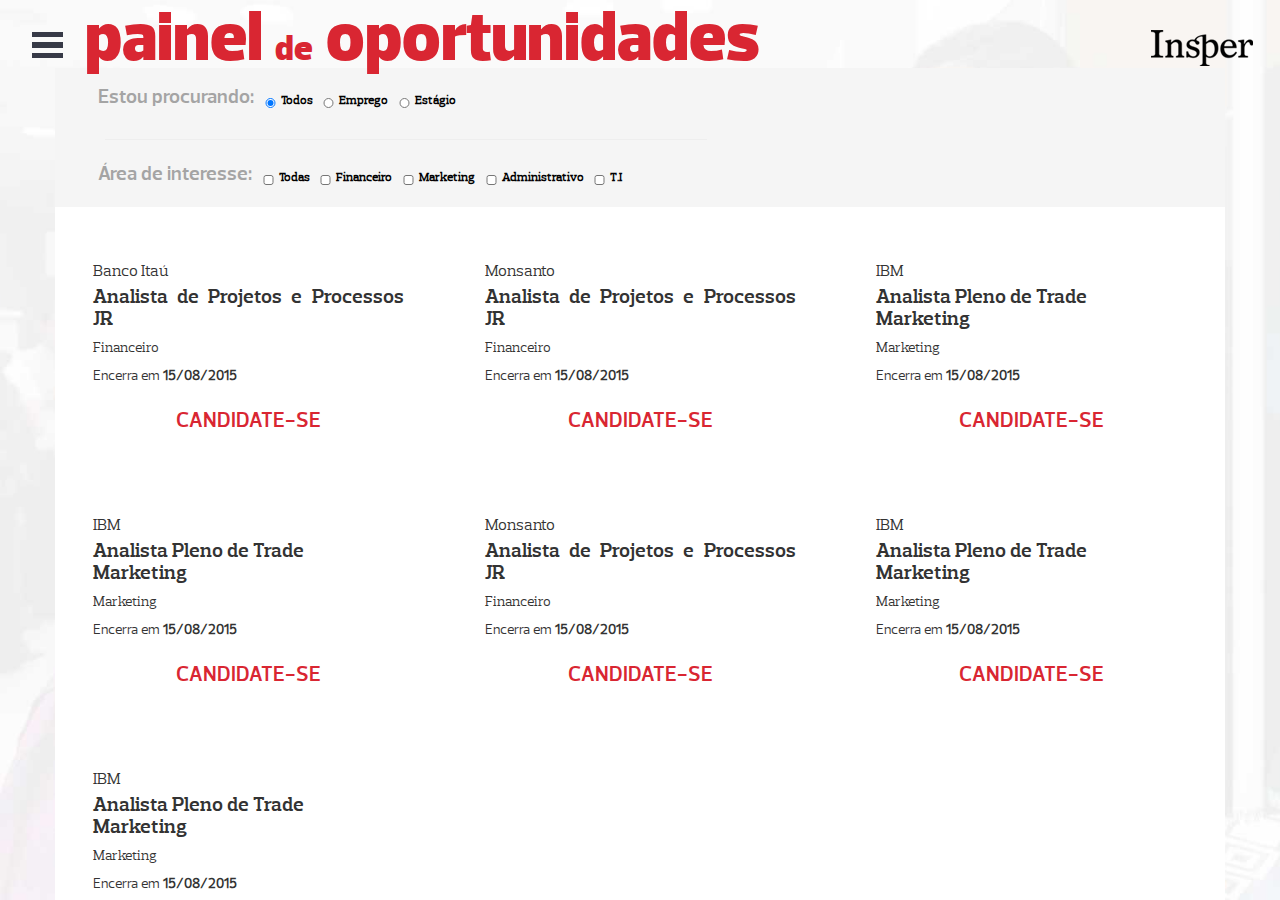
==== painel.html @ 1600583f "comentários das alterações" ====
<!DOCTYPE html>
<html class="full" lang="en">
<!-- Make sure the <html> tag is set to the .full CSS class. Change the background image in the full.css file. -->

<head>

    <meta charset="utf-8">
    <meta http-equiv="X-UA-Compatible" content="IE=edge">
    <meta name="viewport" content="width=device-width, initial-scale=1">
    <meta name="description" content="">
    <meta name="author" content="">

    <title>Painel de Oportunidades Profissionais</title>

    <!-- Bootstrap Core CSS -->
    <link href="css/bootstrap.min.css" rel="stylesheet">

    <!-- Custom CSS -->
    <link href="css/full-image.css" rel="stylesheet">
    <link rel="stylesheet" type="text/css" href="css/normalize.css" />
	<link rel="stylesheet" type="text/css" href="fonts/font-awesome-4.2.0/css/font-awesome.min.css" />
	<link rel="stylesheet" type="text/css" href="css/menu_elastic.css" />
	<script src="js/snap.svg-min.js"></script>

	<script src="js/modernizr.js"></script> <!-- Modernizr -->

    <!-- HTML5 Shim and Respond.js IE8 support of HTML5 elements and media queries -->
    <!-- WARNING: Respond.js doesn't work if you view the page via file:// -->
    <!--[if lt IE 9]>
        <script src="https://oss.maxcdn.com/libs/html5shiv/3.7.0/html5shiv.js"></script>
        <script src="https://oss.maxcdn.com/libs/respond.js/1.4.2/respond.min.js"></script>
    <![endif]-->

</head>

<body>
    <!-- Page Content -->
<div class="bo"> 
	<div class="menu-wrap">
		<nav class="menu">
			<div class="icon-list">
				<a href="index.html">home</a>
				<a href="painel.html">painel de oportunidades</a>
				<a href="cadastro.html">cadastro de currículo</a>
				<a href="javascript:history.go(-1)">voltar</a>
			</div>
		</nav>
		<button class="close-button" id="close-button">Close Menu</button>
		<div class="morph-shape" id="morph-shape" data-morph-open="M-1,0h101c0,0,0-1,0,395c0,404,0,405,0,405H-1V0z">
			<svg xmlns="http://www.w3.org/2000/svg" width="100%" height="100%" viewBox="0 0 100 800" preserveAspectRatio="none">
				<path d="M-1,0h101c0,0-97.833,153.603-97.833,396.167C2.167,627.579,100,800,100,800H-1V0z"/>
			</svg>
		</div>
	</div>
	<button class="menu-button" id="open-button">Open Menu</button>
	<div class="content-wrap">
		<div class="row">
			<section id="painel">
				<div class="container">
		    		<h2>painel <span>de</span> oportunidades</h2> 
		    			<div class="filter">
			    			<main class="cd-main-content">
						    	<div class="cd-tab-filter-wrapper">
									<div class="cd-tab-filter">
										<ul class="cd-filter-content cd-filters">
											<li>Estou procurando:</li>
											<li>
												<input class="filter" data-filter="" type="radio" name="radioButton" id="radio1" checked>
												<label class="radio-label" for="radio1">Todos</label>
											</li>

											<li>
												<input class="filter" data-filter=".emprego" type="radio" name="radioButton" id="emprego">
												<label class="radio-label" for="emprego">Emprego</label>
											</li>

											<li>
												<input class="filter" data-filter=".estagio" type="radio" name="radioButton" id="estagio">
												<label class="radio-label" for="estagio">Estágio</label>
											</li>
										</ul> <!-- cd-filter-content -->
									</div> <!-- cd-tab-filter -->
									<hr>
									<div class="cd-tab-filter">
										<ul class="cd-filter-content cd-filters">
											<li>Área de interesse:</li>
											<li>
												<input class="filter" class="all" data-filter="" type="checkbox" id="todas">
						    					<label class="checkbox-label" for="todas">Todas</label>
						    				</li>
											<li>
												<input class="filter" data-filter=".financeiro" type="checkbox" id="financeiro">
						    					<label class="checkbox-label" for="financeiro">Financeiro</label>
						    				</li>
											<li>
												<input class="filter" data-filter=".marketing" type="checkbox" id="marketing">
						    					<label class="checkbox-label" for="marketing">Marketing</label>
						    				</li>
											<li>
												<input class="filter" data-filter=".administrativo" type="checkbox" id="administrativo">
						    					<label class="checkbox-label" for="administrativo">Administrativo</label>
						    				</li>
						    				<li>
												<input class="filter" data-filter=".ti" type="checkbox" id="ti">
						    					<label class="checkbox-label" for="ti">T.I</label>
						    				</li>
										</ul> <!-- cd-filters -->
									</div>
								</div> <!-- cd-tab-filter-wrapper -->
							</main>
			    		</div>
			        	<div class="vacations">
			        		<section class="cd-gallery">
				        		<ul>
				        			<li class="mix estagio financeiro">
				        				<div class="conteudo">
				        					<h4>Banco Itaú</h4>
				        					<h3>Analista de Projetos e Processos JR</h3>
				        					<h5>Financeiro</h5>
				        					<div class="date">Encerra em <b>15/08/2015</b></div>
				        				</div>
				        				<a class="btn btn--alt" data-btn-alt="VEJA DETALHES DA VAGA" href="vaga.html">CANDIDATE-SE</a>
				        			</li>
				        			<li class="mix emprego financeiro">
				        				<div class="conteudo">
				        					<h4>Monsanto</h4>
				        					<h3>Analista de Projetos e Processos JR</h3>
				        					<h5>Financeiro</h5>
				        					<div class="date">Encerra em <b>15/08/2015</b></div>
				        				</div>
				        				<a class="btn btn--alt" data-btn-alt="VEJA DETALHES DA VAGA" href="vaga.html">CANDIDATE-SE</a>
				        			</li>
				        			<li class="mix emprego marketing">
				        				<div class="conteudo doadora">
				        					<h4>IBM</h4>
				        					<h3>Analista Pleno de Trade Marketing</h3>
				        					<h5>Marketing</h5>
				        					<div class="date">Encerra em <b>15/08/2015</b></div>
				        				</div>
				        				<a class="btn btn--alt" data-btn-alt="VEJA DETALHES DA VAGA" href="vaga.html">CANDIDATE-SE</a>
				        			</li>
				       				<li class="mix emprego marketing">
				        				<div class="conteudo doadora">
				        					<h4>IBM</h4>
				        					<h3>Analista Pleno de Trade Marketing</h3>
				        					<h5>Marketing</h5>
				        					<div class="date">Encerra em <b>15/08/2015</b></div>
				        				</div>
				        				<a class="btn btn--alt" data-btn-alt="VEJA DETALHES DA VAGA" href="vaga.html">CANDIDATE-SE</a>
				        			</li>
				        			<li class="mix emprego financeiro">
				        				<div class="conteudo">
				        					<h4>Monsanto</h4>
				        					<h3>Analista de Projetos e Processos JR</h3>
				        					<h5>Financeiro</h5>
				        					<div class="date">Encerra em <b>15/08/2015</b></div>
				        				</div>
				        				<a class="btn btn--alt" data-btn-alt="VEJA DETALHES DA VAGA" href="vaga.html">CANDIDATE-SE</a>
				        			</li>
				        			<li class="mix emprego marketing">
				        				<div class="conteudo doadora">
				        					<h4>IBM</h4>
				        					<h3>Analista Pleno de Trade Marketing</h3>
				        					<h5>Marketing</h5>
				        					<div class="date">Encerra em <b>15/08/2015</b></div>
				        				</div>
				        				<a class="btn btn--alt" data-btn-alt="VEJA DETALHES DA VAGA" href="vaga.html">CANDIDATE-SE</a>
				        			</li>
				        			<li class="mix emprego marketing">
				        				<div class="conteudo doadora">
				        					<h4>IBM</h4>
				        					<h3>Analista Pleno de Trade Marketing</h3>
				        					<h5>Marketing</h5>
				        					<div class="date">Encerra em <b>15/08/2015</b></div>
				        				</div>
				        				<a class="btn btn--alt" data-btn-alt="VEJA DETALHES DA VAGA" href="vaga.html">CANDIDATE-SE</a>
				        			</li>
				        			<li class="gap"></li>
				        			<li class="gap"></li>
				        			<li class="gap"></li>
				        		</ul>
		        				<div class="cd-fail-message">Sem vagas nesse perfil</div>
		        			</section>
			        	</div>
			        </div>
			    </section>
			</div>
		</div>
	</div>
</div>
<div class="logo"><h1>Logo Insper</h1></div>
</body>    <!-- jQuery -->
    <script src="https://ajax.googleapis.com/ajax/libs/jquery/1.11.3/jquery.min.js"></script>

    <!-- Bootstrap Core JavaScript -->
    <script src="js/bootstrap.min.js"></script>
    <script src="http://thecodeplayer.com/uploads/js/jquery.easing.min.js" type="text/javascript"></script>
    <script src="js/jquery.mixitup.min.js"></script>
    <script src="js/classie.js"></script>
	<script src="js/main.js"></script> <!-- Resource jQuery -->
   	
	
		<script>
			$( ".hover" ).hover(function() {
    			$( this ).toggleClass( "active" );
  			});

  			


  			//jQuery time
// var current_fs, next_fs, previous_fs; //fieldsets
// var left, opacity, scale; //fieldset properties which we will animate
// var animating; //flag to prevent quick multi-click glitches

// $(".nextious").click(function(){
// 	if(animating) return false;
// 	animating = true;
	
// 	current_fs = $(this).siblings();
	
// 	next_fs = $(this).siblings().next();
	
// 	//activate next step on progressbar using the index of next_fs
	
// 	//show the next fieldset
// 	next_fs.show(); 
// 	//hide the current fieldset with style
// 	current_fs.animate({opacity: 0}, {
// 		step: function(now, mx) {
// 			//as the opacity of current_fs reduces to 0 - stored in "now"
// 			//1. scale current_fs down to 80%
// 			scale = 1 - (1 - now) * 0.2;
// 			//2. bring next_fs from the right(50%)
// 			left = (now * 50)+"%";
// 			//3. increase opacity of next_fs to 1 as it moves in
// 			opacity = 1 - now;
// 			current_fs.css({'transform': 'scale('+scale+')'});
// 			next_fs.css({'left': left, 'opacity': opacity});
// 		}, 
// 		duration: 50, 
// 		complete: function(){
// 			current_fs.hide();
// 			animating = false;
// 		}, 
// 		//this comes from the custom easing plugin
// 		easing: 'swing'
// 	});
// });

// $(".previous").click(function(){
// 	if(animating) return false;
// 	animating = true;
	
// 	current_fs = $(this).siblings();
// 	prev_fs = $(this).siblings().prev();
	
	
// 	//show the previous fieldset
// 	previous_fs.show(); 
// 	//hide the current fieldset with style
// 	current_fs.animate({opacity: 0}, {
// 		step: function(now, mx) {
// 			//as the opacity of current_fs reduces to 0 - stored in "now"
// 			//1. scale previous_fs from 80% to 100%
// 			scale = 0.8 + (1 - now) * 0.2;
// 			//2. take current_fs to the right(50%) - from 0%
// 			left = ((1-now) * 50)+"%";
// 			//3. increase opacity of previous_fs to 1 as it moves in
// 			opacity = 1 - now;
// 			current_fs.css({'left': left});
// 			previous_fs.css({'transform': 'scale('+scale+')', 'opacity': opacity});
// 		}, 
// 		duration: 50, 
// 		complete: function(){
// 			current_fs.hide();
// 			animating = false;
// 		}, 
// 		//this comes from the custom easing plugin
// 		easing: 'swing'
// 	});
// });





		</script>



</body>

</html>
---- css/full-image.css ----
/* This stylesheet generated by Transfonter (http://transfonter.org) */

@font-face {
	font-family: 'webfonts/PreloSlab-SemiBold';
	src: url('webfonts/PreloSlab-SemiBold.eot');
	src: url('webfonts/PreloSlab-SemiBold.eot?#iefix') format('embedded-opentype'),
		url('webfonts/PreloSlab-SemiBold.woff') format('woff'),
		url('webfonts/PreloSlab-SemiBold.ttf')  format('truetype');
	font-weight: bold;
	font-style: normal;
}

@font-face {
	font-family: 'webfonts/Prelo-BookItalic';
	src: url('webfonts/Prelo-BookItalic.eot');
	src: url('webfonts/Prelo-BookItalic.eot?#iefix') format('embedded-opentype'),
		url('webfonts/Prelo-BookItalic.woff') format('woff'),
		url('webfonts/Prelo-BookItalic.ttf')  format('truetype');
	font-weight: normal;
	font-style: italic;
}

@font-face {
	font-family: 'webfonts/PreloSlab-SemiBoldItalic';
	src: url('webfonts/PreloSlab-SemiBoldItalic.eot');
	src: url('webfonts/PreloSlab-SemiBoldItalic.eot?#iefix') format('embedded-opentype'),
		url('webfonts/PreloSlab-SemiBoldItalic.woff') format('woff'),
		url('webfonts/PreloSlab-SemiBoldItalic.ttf')  format('truetype');
	font-weight: bold;
	font-style: italic;
}

@font-face {
	font-family: 'webfonts/Prelo-Black';
	src: url('webfonts/Prelo-Black.eot');
	src: url('webfonts/Prelo-Black.eot?#iefix') format('embedded-opentype'),
		url('webfonts/Prelo-Black.woff') format('woff'),
		url('webfonts/Prelo-Black.ttf')  format('truetype');
	font-weight: 900;
	font-style: normal;
}

@font-face {
	font-family: 'webfonts/Prelo-Book';
	src: url('webfonts/Prelo-Book.eot');
	src: url('webfonts/Prelo-Book.eot?#iefix') format('embedded-opentype'),
		url('webfonts/Prelo-Book.woff') format('woff'),
		url('webfonts/Prelo-Book.ttf')  format('truetype');
	font-weight: normal;
	font-style: normal;
}

@font-face {
	font-family: 'webfonts/PreloSlab-Book';
	src: url('webfonts/PreloSlab-Book.eot');
	src: url('webfonts/PreloSlab-Book.eot?#iefix') format('embedded-opentype'),
		url('webfonts/PreloSlab-Book.woff') format('woff'),
		url('webfonts/PreloSlab-Book.ttf')  format('truetype');
	font-weight: normal;
	font-style: normal;
}

@font-face {
	font-family: 'webfonts/Prelo-SemiBoldItalic';
	src: url('webfonts/Prelo-SemiBoldItalic.eot');
	src: url('webfonts/Prelo-SemiBoldItalic.eot?#iefix') format('embedded-opentype'),
		url('webfonts/Prelo-SemiBoldItalic.woff') format('woff'),
		url('webfonts/Prelo-SemiBoldItalic.ttf')  format('truetype');
	font-weight: bold;
	font-style: italic;
}

@font-face {
	font-family: 'webfonts/PreloSlab-BlackItalic';
	src: url('webfonts/PreloSlab-BlackItalic.eot');
	src: url('webfonts/PreloSlab-BlackItalic.eot?#iefix') format('embedded-opentype'),
		url('webfonts/PreloSlab-BlackItalic.woff') format('woff'),
		url('webfonts/PreloSlab-BlackItalic.ttf')  format('truetype');
	font-weight: 900;
	font-style: italic;
}

@font-face {
	font-family: 'webfonts/Prelo-BlackItalic';
	src: url('webfonts/Prelo-BlackItalic.eot');
	src: url('webfonts/Prelo-BlackItalic.eot?#iefix') format('embedded-opentype'),
		url('webfonts/Prelo-BlackItalic.woff') format('woff'),
		url('webfonts/Prelo-BlackItalic.ttf')  format('truetype');
	font-weight: 900;
	font-style: italic;
}

@font-face {
	font-family: 'webfonts/PreloSlab-Black';
	src: url('webfonts/PreloSlab-Black.eot');
	src: url('webfonts/PreloSlab-Black.eot?#iefix') format('embedded-opentype'),
		url('webfonts/PreloSlab-Black.woff') format('woff'),
		url('webfonts/PreloSlab-Black.ttf')  format('truetype');
	font-weight: 900;
	font-style: normal;
}

@font-face {
	font-family: 'webfonts/PreloSlab-BookItalic';
	src: url('webfonts/PreloSlab-BookItalic.eot');
	src: url('webfonts/PreloSlab-BookItalic.eot?#iefix') format('embedded-opentype'),
		url('webfonts/PreloSlab-BookItalic.woff') format('woff'),
		url('webfonts/PreloSlab-BookItalic.ttf')  format('truetype');
	font-weight: normal;
	font-style: italic;
}

@font-face {
	font-family: 'webfonts/Prelo-SemiBold';
	src: url('webfonts/Prelo-SemiBold.eot');
	src: url('webfonts/Prelo-SemiBold.eot?#iefix') format('embedded-opentype'),
		url('webfonts/Prelo-SemiBold.woff') format('woff'),
		url('webfontson-SemiBold.ttf')  format('truetype');
	font-weight: bold;
	font-style: normal;
}

@font-face {
	font-weight: normal;
	font-style: normal;
	font-family: 'icomoon';
	src:url('webfonts/../fonts/icomoon/icomoon.eot?-9heso');
	src:url('webfonts/../fonts/icomoon/icomoon.eot?#iefix-9heso') format('embedded-opentype'),
		url('webfonts/../fonts/icomoon/icomoon.woff?-9heso') format('woff'),
		url('webfonts/../fonts/icomoon/icomoon.ttf?-9heso') format('truetype'),
		url('webfonts/../fonts/icomoon/icomoon.svg?-9heso#icomoon') format('svg');
}

 * {box-sizing: border-box;-webkit-transition: all 0.2s;-moz-transition: all 0.2s;-ms-transition: all 0.2s;-o-transition: all 0.2s;transition: all 0.2s;}

 *, *:before, *:after {
  box-sizing: inherit;
}

 &:focus {
    outline: 0;
  }

 a{ text-decoration: none;}

body {
	margin-top: 50px;
	margin-bottom: 50px;
	background: none;
	font-family: 'webfonts/Prelo-Black',verdana,sans-serif;
	height: 100%;
}

.logo {
	position: fixed;
	z-index: 1000;
	margin: .1em;
	padding: 0;
	width: 2.5em;
	height: 2.25em;
	border: none;
	text-indent: 2.5em;
	font-size: 1.5em;
	color: transparent;
	background: transparent;
	top: 0;
	right: 25px;
}
.logo h1{background-image: url('../uploads/insper-preto.png');width:102px;height: 36px;background-position:center center;float:right;background-repeat: no-repeat;text-indent: -9999px;}


.menu-button{ position: fixed;bottom: 0;z-index: 1000;margin: 1em;padding: 0;width: 2.5em;height: 2.25em;border: none;font-size: 1.5em;color: #373a47;background: transparent;}

.full {
  background: url('../uploads/bg-site.jpg') no-repeat center center fixed; 
  -webkit-background-size: cover;
  -moz-background-size: cover;
  -o-background-size: cover;
  background-size: cover;
}

.active{display: block;}

.row{height: 100vh;overflow: hidden;}

div.row:not(:first-of-type) {display: none;}

.normalize{display:block;clear:both;width:1px;height:0px;overflow:hidden;}/* Clear fix */



/* MENU */
.main-nav {z-index: 1;width: 100%;}
.main-nav li.menu-btn{list-style:none;float: left;box-sizing: border-box;width:34%;position: relative;display: block;}
.main-nav li.active{background: white;}
.main-nav li a.nav-item{text-transform: lowercase;text-decoration: none;font-size: 3vw;text-align:center;margin:30% auto 0%;padding:5%;color: #000000;display:block;line-height: .8em;}
.main-nav li.active a.nav-item{margin:15% auto 20%;}
.main-nav li a span{font-size:50%;}
.main-nav li.active a.nav-item{color:#D92632;}
.main-nav li.active .simform{opacity: 1;}


/* HOME */

#home-aluno .info{ opacity: 0; padding:10%;text-align: center;}
#home-aluno li.active .info{opacity: 1;}
#home-aluno .info span{font-family: 'webfonts/Prelo-BookItalic',verdana,sans-serif;font-size: 1.5em;} 
#home-aluno .button{text-decoration: none;display: block;width: 100%;border-bottom:2px solid #000000;border-top:0px solid #ffffff;border-left:2px solid #000000;border-right:2px solid #000000;color: #D92632;text-align: center;margin:80px 0px 0px;padding:0px 0px 25px;font-size:1.5em;text-transform: uppercase;}
#home-aluno .button:hover{border:0;background-color: #D92632;color:#ffffff;padding:25px;}


/*PAINEL*/

#painel .container{padding:0;background-color: #ffffff;display: block;position: relative;margin:7.5vh auto;}
#painel h2{font-size: 5em;top:-65px;left:30px;margin:0;position:absolute;letter-spacing: -.10px;color: #D92632;z-index: 2;}
#painel h2 span{font-size: .5em;}

#painel .filter{height:22%;background-color:#F5F5F5;margin:0;}


/* FILTRO */

#painel .filter {margin:0px;position: relative;z-index: 1;}
#painel .filter hr{margin:5px 50px;}
#painel .filter .cd-tab-filter-wrapper{line-height: 55px;width: 60%;}
#painel .filter li{ list-style: none;display: inline-block;margin:.5%;}
#painel .filter li{font-family: 'webfonts/Prelo-SemiBold',verdana,sans-serif;color: #A4A4A4;font-size: 20px;}
#painel .filter li label{font-family: 'webfonts/PreloSlab-Book',verdana,sans-serif;font-size:12px;color: #000000;}
#painel .filter input,label{vertical-align: text-bottom;height: 10px;line-height: 17px;}
#painel .filter li.filter a:focus{font-weight: bold;}





/* VAGAS */
#painel .vacations ul{width: 100%;margin:0 auto;padding:0;position: relative;}
#painel .vacations a.action-button{font-family: 'webfonts/Prelo-Book',verdana,sans-serif;font-size:40px;position: absolute;text-decoration:none;color:#58595B;display: block;width:35px;height: 35px;border-radius:50%;background: #F1F2F2;top:60%;line-height:27px;text-align: center;cursor: pointer;margin:auto;top:0;bottom: 0;}
#painel .vacations a.action-button:hover{background: #D92632;height: 45px;width: 45px;line-height:38px;color:#ffffff;}
#painel .vacations a.previous{left:1.5%;}
#painel .vacations a.nextious{right:1.5%;}



#painel .vacations ul{padding: 0;text-align: justify;}
#painel .vacations li{box-sizing: border-box;width: 30%;margin:1.5%;list-style:none;display: none;-webkit-transition: all 0s;-moz-transition: all 0s;-ms-transition: all 0s;-o-transition: all 0s;transition: all 0s;}
#painel .vacations ul li .conteudo{ padding:20px;}
#painel .vacations ul li .doadora{ background: url('webfonts/../uploads/selo-doadora.png') no-repeat right 20px;}
#painel .vacations ul li .doadora h3{width: 70%;text-align: left;}
#painel .vacations ul li:hover{background-image: -webkit-repeating-linear-gradient(135deg, rgba(0,0,0,.1), rgba(0,0,0,.1) 1px, transparent 2px, transparent 2px, rgba(0,0,0,.1) 3px);
  background-image: -moz-repeating-linear-gradient(135deg, rgba(0,0,0,.1), rgba(0,0,0,.1) 1px, transparent 2px, transparent 2px, rgba(0,0,0,.1) 3px);
  background-image: -o-repeating-linear-gradient(135deg, rgba(0,0,0,.1), rgba(0,0,0,.1) 1px, transparent 2px, transparent 2px, rgba(0,0,0,.1) 3px);
  background-image: repeating-linear-gradient(135deg, rgba(0,0,0,.1), rgba(0,0,0,.1) 1px, transparent 2px, transparent 2px, rgba(0,0,0,.1) 3px);
  -webkit-background-size: 4px 4px;
  -moz-background-size: 4px 4px;
  background-size: 4px 4px;border:1px solid #A4A4A4;box-sizing: border-box;}


#painel .vacations li h4{margin-bottom:5px;font-size: 16px;font-family: 'webfonts/PreloSlab-Book',verdana,sans-serif;}
#painel .vacations li h3{margin-top:5px;font-size: 20px;font-family:'webfonts/PreloSlab-SemiBold',verdana,sans-serif;text-align: inherit;}
#painel .vacations li h5{margin-top:5px;font-size: 14px;font-family:'webfonts/PreloSlab-Book',verdana,sans-serif;}

#painel .vacations li hr{ height: 3px;background-color:#444444;width: 10%;margin-left:0;}
#painel .vacations li .date{ font-family: 'webfonts/Prelo-Book',verdana,sans-serif; }
#painel .vacations .cd-fail-message{display: none;text-align: center;padding:20% 0%;font-family:'webfonts/PreloSlab-Book',verdana,sans-serif;}

#painel .vacations .btn{text-decoration: none;display: block;width: 100%;color: #D92632;font-family:'webfonts/Prelo-SemiBold',verdana,sans-serif;text-align: center;margin:0 auto;padding:0px 15px 15px;font-size:1.5em;text-transform: uppercase;}
#painel .vacations .btn:hover { border:0;background-color: #F5F5F5;color:#A4A4A4;padding-top:15px; }


/* VAGA */
#vaga .container{padding:2%;background-color: #ffffff;display: block;position: relative;margin:16.5vh auto;box-sizing: border-box;}

#vaga .vacation{width: 70%;float: left;box-sizing: border-box;}
#vaga .vacation ul{padding: 0;}
#vaga .vacation li{box-sizing: border-box;padding:3% 0%;width: 40%;float: left;list-style: none;font-family:'webfonts/Prelo-Book',verdana,sans-serif;}
#vaga .vacation li div.icon{display: table-cell;background-color:#D92632;border-radius: 50%;width: 50px;height: 50px;vertical-align: middle;margin:10px;}
#vaga .vacation li div.value{display: table-cell;vertical-align: middle;padding-left: 10px;}
#vaga .vacation li strong{display: block;}
#vaga .vacation span{padding:.5%;margin:1% 0%;font-family:'webfonts/Prelo-Book',verdana,sans-serif;text-transform:lowercase;background-color:#D92632;color: #ffffff;display: inline-block;}
#vaga h2{font-size: 5em;top:-65px;left:30px;margin:0;position:absolute;letter-spacing: -1px;color: #D92632;z-index: 2;}
#vaga h3{font-size:46px;font-family: 'webfonts/Prelo-SemiBold',verdana,sans-serif;letter-spacing: -1px;}
#vaga h4{font-size:37px;font-family: 'webfonts/PreloSlab-Book',verdana,sans-serif;letter-spacing: -1px;}
#vaga p{font-size: 18px;font-family: 'webfonts/Prelo-Book',verdana,sans-serif;}

#vaga .historic{width:25%;box-sizing: border-box;float: left;margin:0 2.5%;}

#vaga .historic a{text-decoration: none;display: block;width: 100%;border-bottom:2px solid #000000;border-top:0px solid #ffffff;border-left:2px solid #000000;border-right:2px solid #000000;color: #D92632;text-align: center;margin:30px 0px 0px;padding:0px 0px 25px;font-size:1.5em;text-transform: uppercase;}
#vaga .historic a:hover{border:0;background-color: #D92632;color:#ffffff;padding:25px;}


/* CADASTRO */

#cadastro .container{padding:0;background-color: #ffffff;display: block;position: relative;margin:7.5vh auto;}

#cadastro h2{font-size: 5em;top:-65px;left:30px;margin:0;position:absolute;letter-spacing: -.10px;color: #D92632;z-index: 2;}
#cadastro h2 span{font-size: .5em;}


#cadastro #progressbar{counter-reset: step;width: 100%;margin:0 auto;padding:0;text-align: center;}
#cadastro #progressbar li{width:calc(100% / 6.2);display:inline-block;list-style: none;padding:0% 1% 1%;text-align:center;box-sizing:border-box;text-transform: uppercase;font-size: .9em;color:#D92632;font-family: 'webfonts/Prelo-SemiBold',verdana,sans-serif;border:1px solid #000000;border-top: 0px;margin:3% .1% 1%;cursor: pointer;}
#cadastro #progressbar li:hover{padding: 1%;border: 0;background-color:#D92632;color:#ffffff !important;}

#progressbar li:before {content: counter(step);counter-increment: step;display: none;}

#progressbar li:first-child:after {
	/*connector not needed before the first step*/
	content: none; 
}

#progressbar li.current{background: #F5F5F5;color: #A4A4A4 !important;padding: 1% !important;border: 0 !important;}

#progressbar li.current.valid{background: #F5F5F5;}
#progressbar li.valid{background: #ffffff;border-bottom:2px solid #27AE60 !important;border-left: 0 !important;border-right: 0 !important;color: #A4A4A4 !important;padding: 1% !important;margin:0 !important;}


#cadastro{position: relative;}

#cadastro fieldset{width:100%;border:0;top:0px;transform: scale(0);transition: all .666s;}
#cadastro fieldset.tab-content{display: none;}
#cadastro fieldset.current{left:0;top:0;display: block;opacity: 1;transform: scale(1);transition: all .666s;height: 650px;overflow-y: scroll;}


#cadastro fieldset.current input{text-align:center;opacity:.3;font-family: 'webfonts/Prelo-Book',verdana,sans-serif;border:0;border-left:1px solid #333333;border-right:1px solid #333333;border-bottom:1px solid #333333;padding:2%;display: block;margin:17% auto 0%;box-sizing:border-box;width: 54%;top:0;left:0;position: relative;}
#cadastro fieldset.current input:focus{ outline: none; -webkit-appearance: none;opacity: 1;}
#cadastro fieldset.current input.next{margin:17% auto;}
#cadastro fieldset.current input.valid{ border-color: #27AE60;border-width: 3px;background-color: #27AE60;color:#ffffff;}

#cadastro fieldset.current input{-webkit-appearance: none;}
#cadastro fieldset.current input.error{color:#fff;border-color:red;background-color: #D92632;}
#cadastro fieldset.current input.error::-webkit-input-placeholder{color:white !important;text-transform: uppercase;}
---- css/menu_elastic.css ----
.menu-wrap a {
	color: #ffffff;
	font-family: 'Prelo-Book',verdana,sans-serif;
	width: 150px;
}

.menu-wrap a:hover,
.menu-wrap a:focus {
	color: #cccccc;
}

.content-wrap {
	overflow-y: scroll;
	-webkit-overflow-scrolling: touch;
	-webkit-transition: -webkit-transform 0.3s;
	transition: transform 0.3s;
	position: relative;
	background: transparent;
}

.content {
	position: relative;
	background: transparent;
	height: 100%;
}

.content::before {
	position: absolute;
	top: 0;
	left: 0;
	z-index: 10;
	width: 100%;
	height: 100%;
	background: rgba(0,0,0,0.3);
	content: '';
	opacity: 0;
	-webkit-transition: opacity 0.3s, -webkit-transform 0s 0.3s;
	transition: opacity 0.3s, transform 0s 0.3s;
	-webkit-transform: translate3d(100%,0,0);
	transform: translate3d(100%,0,0);
}

/* Menu Button */
.menu-button {
	position: fixed;
	z-index: 1000;
	margin: 1em;
	padding: 0;
	width: 2.5em;
	height: 2.25em;
	border: none;
	text-indent: 2.5em;
	font-size: 1.5em;
	color: transparent;
	background: transparent;
	top: 0;
}

.menu-button::before {
	position: absolute;
	top: 0.5em;
	right: 0.5em;
	bottom: 0.5em;
	left: 0.5em;
	background: linear-gradient(#373a47 20%, transparent 20%, transparent 40%, #373a47 40%, #373a47 60%, transparent 60%, transparent 80%, #373a47 80%);
	content: '';
}

.menu-button:hover {
	opacity: 0.6;
}

/* Close Button */
.close-button {
	width: 16px;
	height: 16px;
	position: absolute;
	right: 1em;
	top: 1em;
	overflow: hidden;
	text-indent: 16px;
	border: none;
	z-index: 1001;
	background: transparent;
	color: transparent;
}

.close-button::before,
.close-button::after {
	content: '';
	position: absolute;
	width: 2px;
	height: 100%;
	top: 0;
	left: 50%;
	background: #ffffff;
}

.close-button::before {
	-webkit-transform: rotate(45deg);
	transform: rotate(45deg);
}

.close-button::after {
	-webkit-transform: rotate(-45deg);
	transform: rotate(-45deg);
}

/* Menu */
.menu-wrap {
	position: absolute;
	z-index: 1001;
	width: 300px;
	height: 100%;
	font-size: 1.15em;
	-webkit-transform: translate3d(-300px,0,0);
	transform: translate3d(-300px,0,0);
	-webkit-transition: -webkit-transform 0.3s;
	transition: transform 0.3s;
}

.menu {
	background: #D92632;
	width: calc(100% - 120px);
	height: 100%;
	padding: 2em 1em;
}

.icon-list {
	width: 280px;
}

.icon-list a {
	display: block;
	padding: 0.8em;
}

.icon-list a i {
	opacity: 0.5;
}

.icon-list a span {
	margin-left: 10px;
	text-transform: uppercase;
	font-weight: 700;
	letter-spacing: 1px;
	font-size: 0.75em;
}

/* Morph Shape */
.morph-shape {
	position: absolute;
	width: 120px;
	height: 100%;
	top: 0;
	right: 0;
	fill: #D92632;
	z-index: 1000;
}

/* Shown menu */
.show-menu .menu-wrap {
	-webkit-transform: translate3d(0,0,0);
	transform: translate3d(0,0,0);
}

.show-menu .content-wrap {
	-webkit-transition-delay: 0.1s;
	transition-delay: 0.1s;
	-webkit-transform: translate3d(100px,0,0);
	transform: translate3d(100px,0,0);
}


.show-menu .content::before {
	opacity: 1;
	-webkit-transition: opacity 0.3s;
	transition: opacity 0.3s;
	-webkit-transform: translate3d(0,0,0);
	transform: translate3d(0,0,0);
}
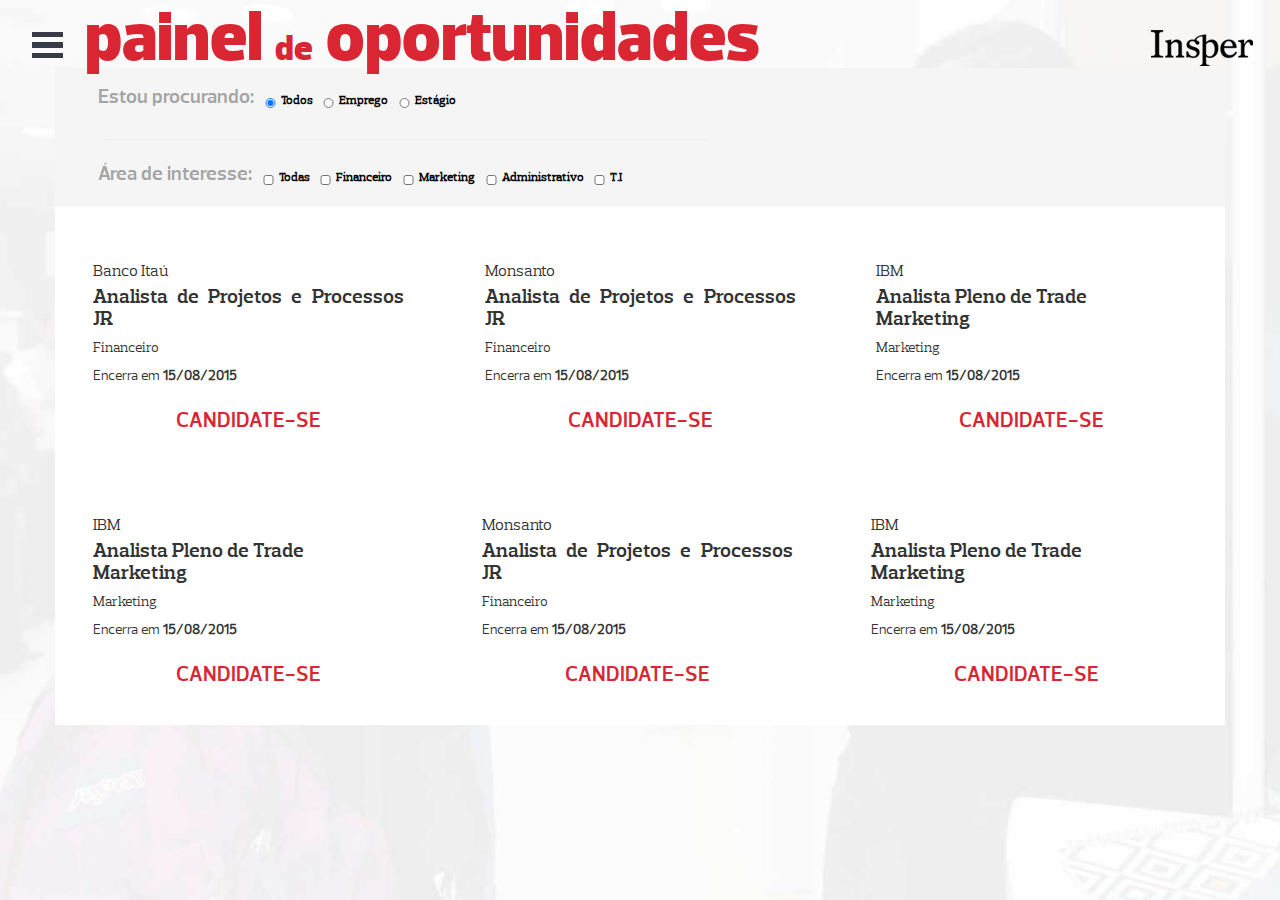
==== commit 7d176cf9: "include all files" ====
--- a/painel.html
+++ b/painel.html
@@ -42,7 +42,6 @@
 			<div class="icon-list">
 				<a href="index.html">home</a>
 				<a href="painel.html">painel de oportunidades</a>
-				<a href="cadastro.html">cadastro de currículo</a>
 				<a href="javascript:history.go(-1)">voltar</a>
 			</div>
 		</nav>
@@ -167,15 +166,6 @@
 				        				</div>
 				        				<a class="btn btn--alt" data-btn-alt="VEJA DETALHES DA VAGA" href="vaga.html">CANDIDATE-SE</a>
 				        			</li>
-				        			<li class="mix emprego marketing">
-				        				<div class="conteudo doadora">
-				        					<h4>IBM</h4>
-				        					<h3>Analista Pleno de Trade Marketing</h3>
-				        					<h5>Marketing</h5>
-				        					<div class="date">Encerra em <b>15/08/2015</b></div>
-				        				</div>
-				        				<a class="btn btn--alt" data-btn-alt="VEJA DETALHES DA VAGA" href="vaga.html">CANDIDATE-SE</a>
-				        			</li>
 				        			<li class="gap"></li>
 				        			<li class="gap"></li>
 				        			<li class="gap"></li>
--- a/css/full-image.css
+++ b/css/full-image.css
@@ -115,7 +115,7 @@
 	src: url('webfonts/Prelo-SemiBold.eot');
 	src: url('webfonts/Prelo-SemiBold.eot?#iefix') format('embedded-opentype'),
 		url('webfonts/Prelo-SemiBold.woff') format('woff'),
-		url('webfontson-SemiBold.ttf')  format('truetype');
+		url('webfonts/Prelo-SemiBold.ttf')  format('truetype');
 	font-weight: bold;
 	font-style: normal;
 }
@@ -191,7 +191,7 @@
 
 /* MENU */
 .main-nav {z-index: 1;width: 100%;}
-.main-nav li.menu-btn{list-style:none;float: left;box-sizing: border-box;width:34%;position: relative;display: block;}
+.main-nav li.menu-btn{list-style:none;box-sizing: border-box;width:34%;position: relative;display: block;margin: 0 auto;}
 .main-nav li.active{background: white;}
 .main-nav li a.nav-item{text-transform: lowercase;text-decoration: none;font-size: 3vw;text-align:center;margin:30% auto 0%;padding:5%;color: #000000;display:block;line-height: .8em;}
 .main-nav li.active a.nav-item{margin:15% auto 20%;}
